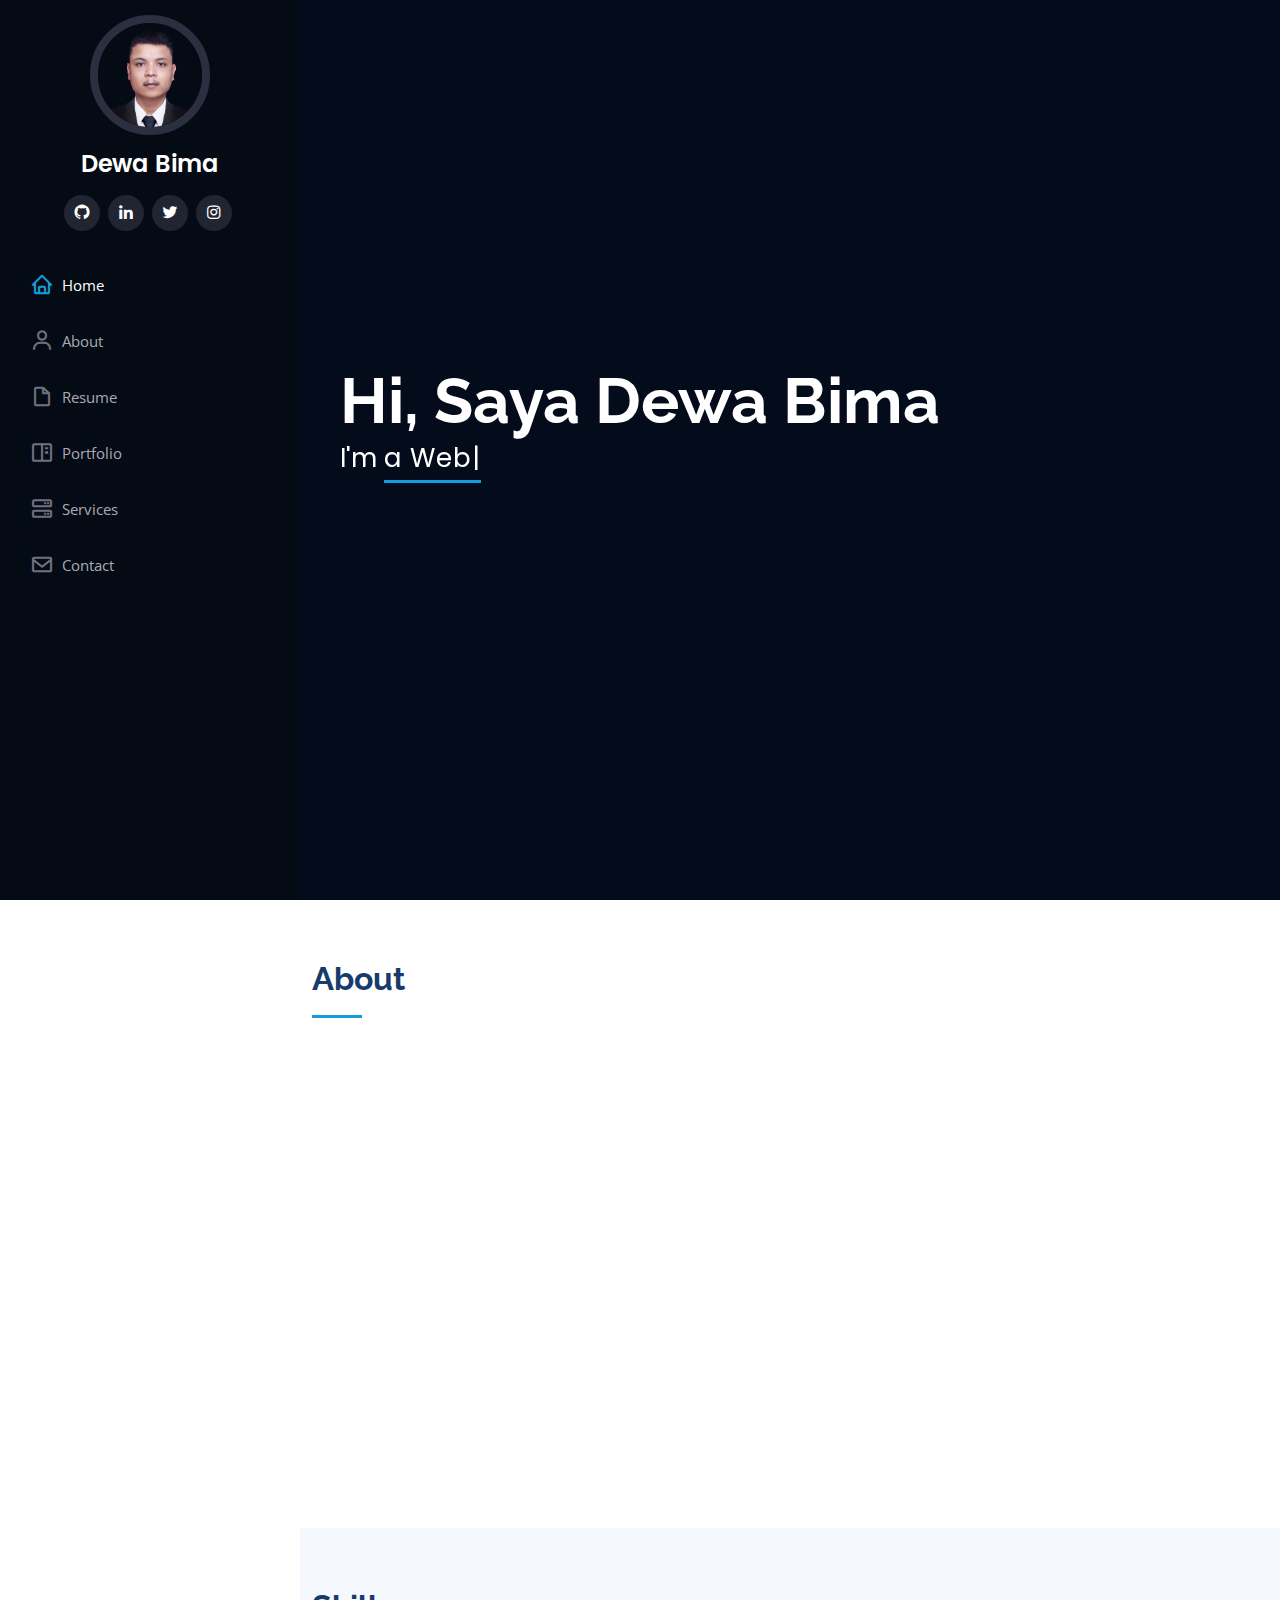
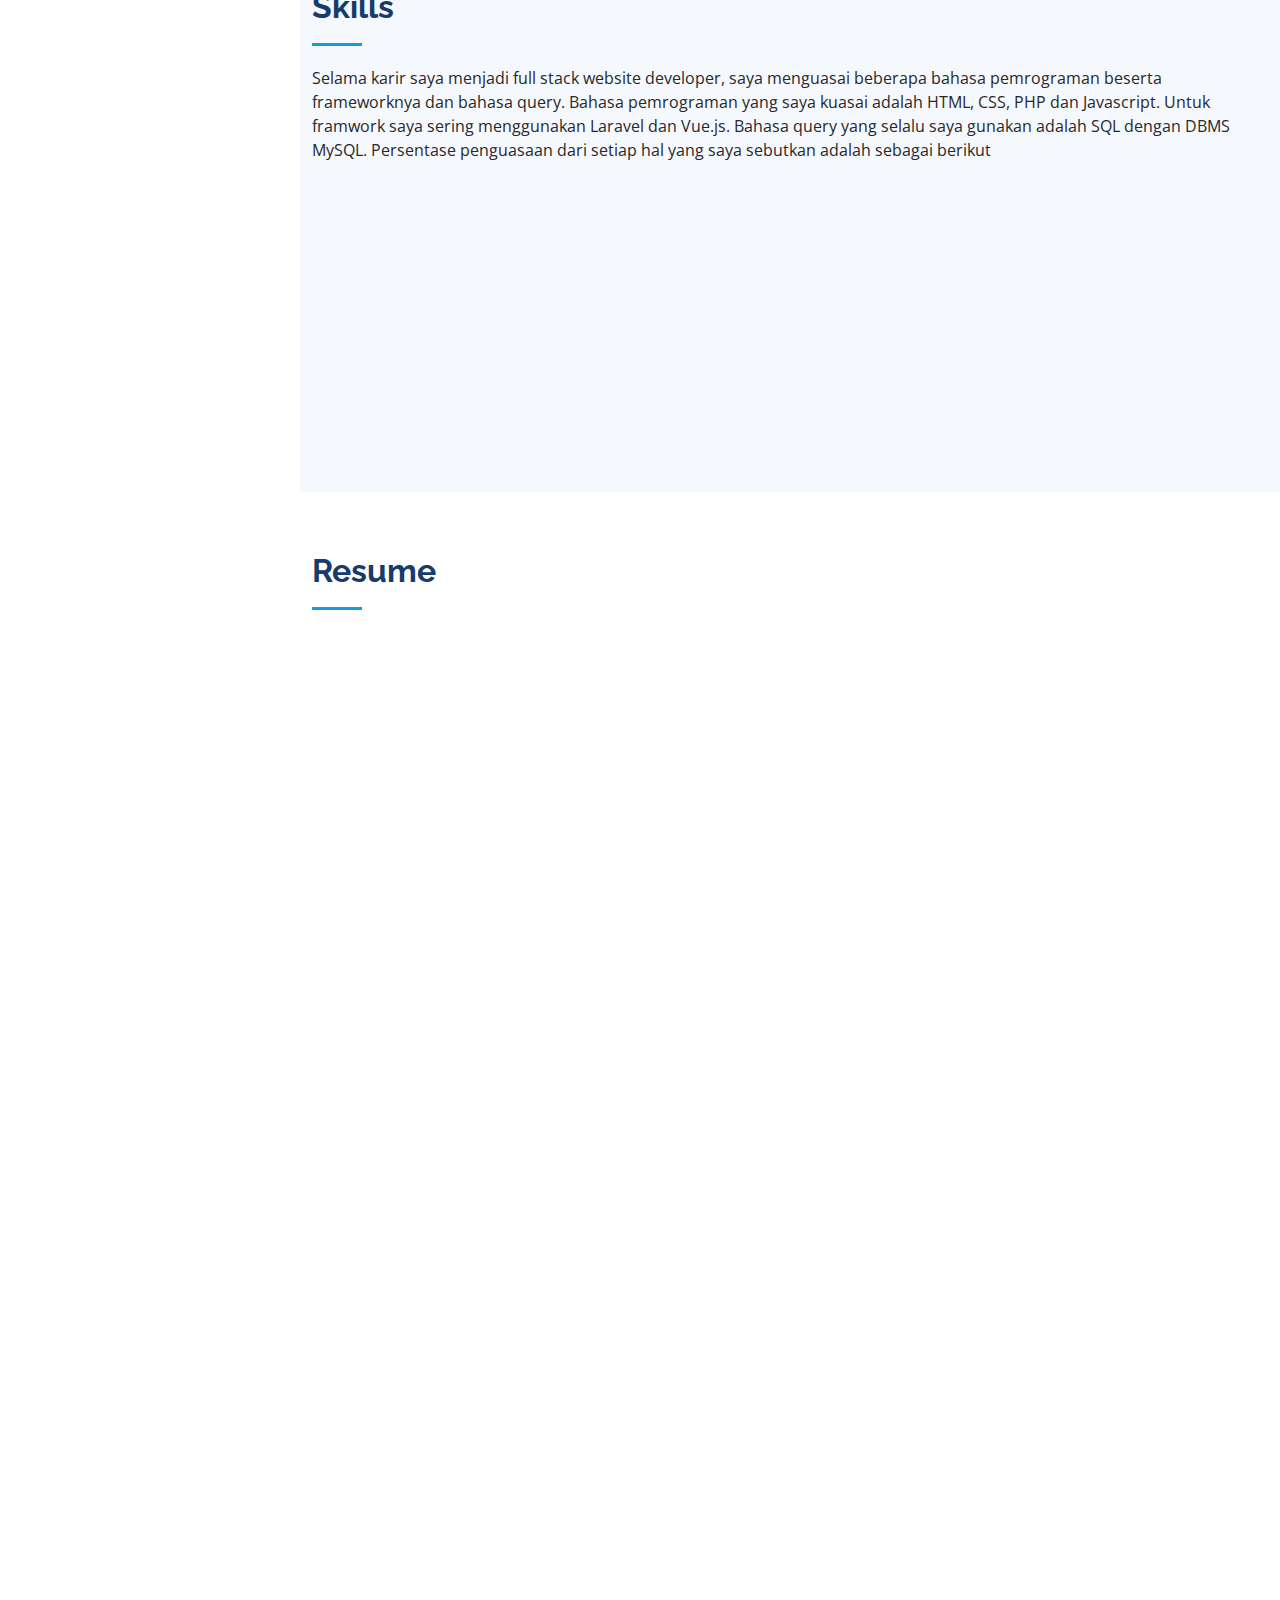
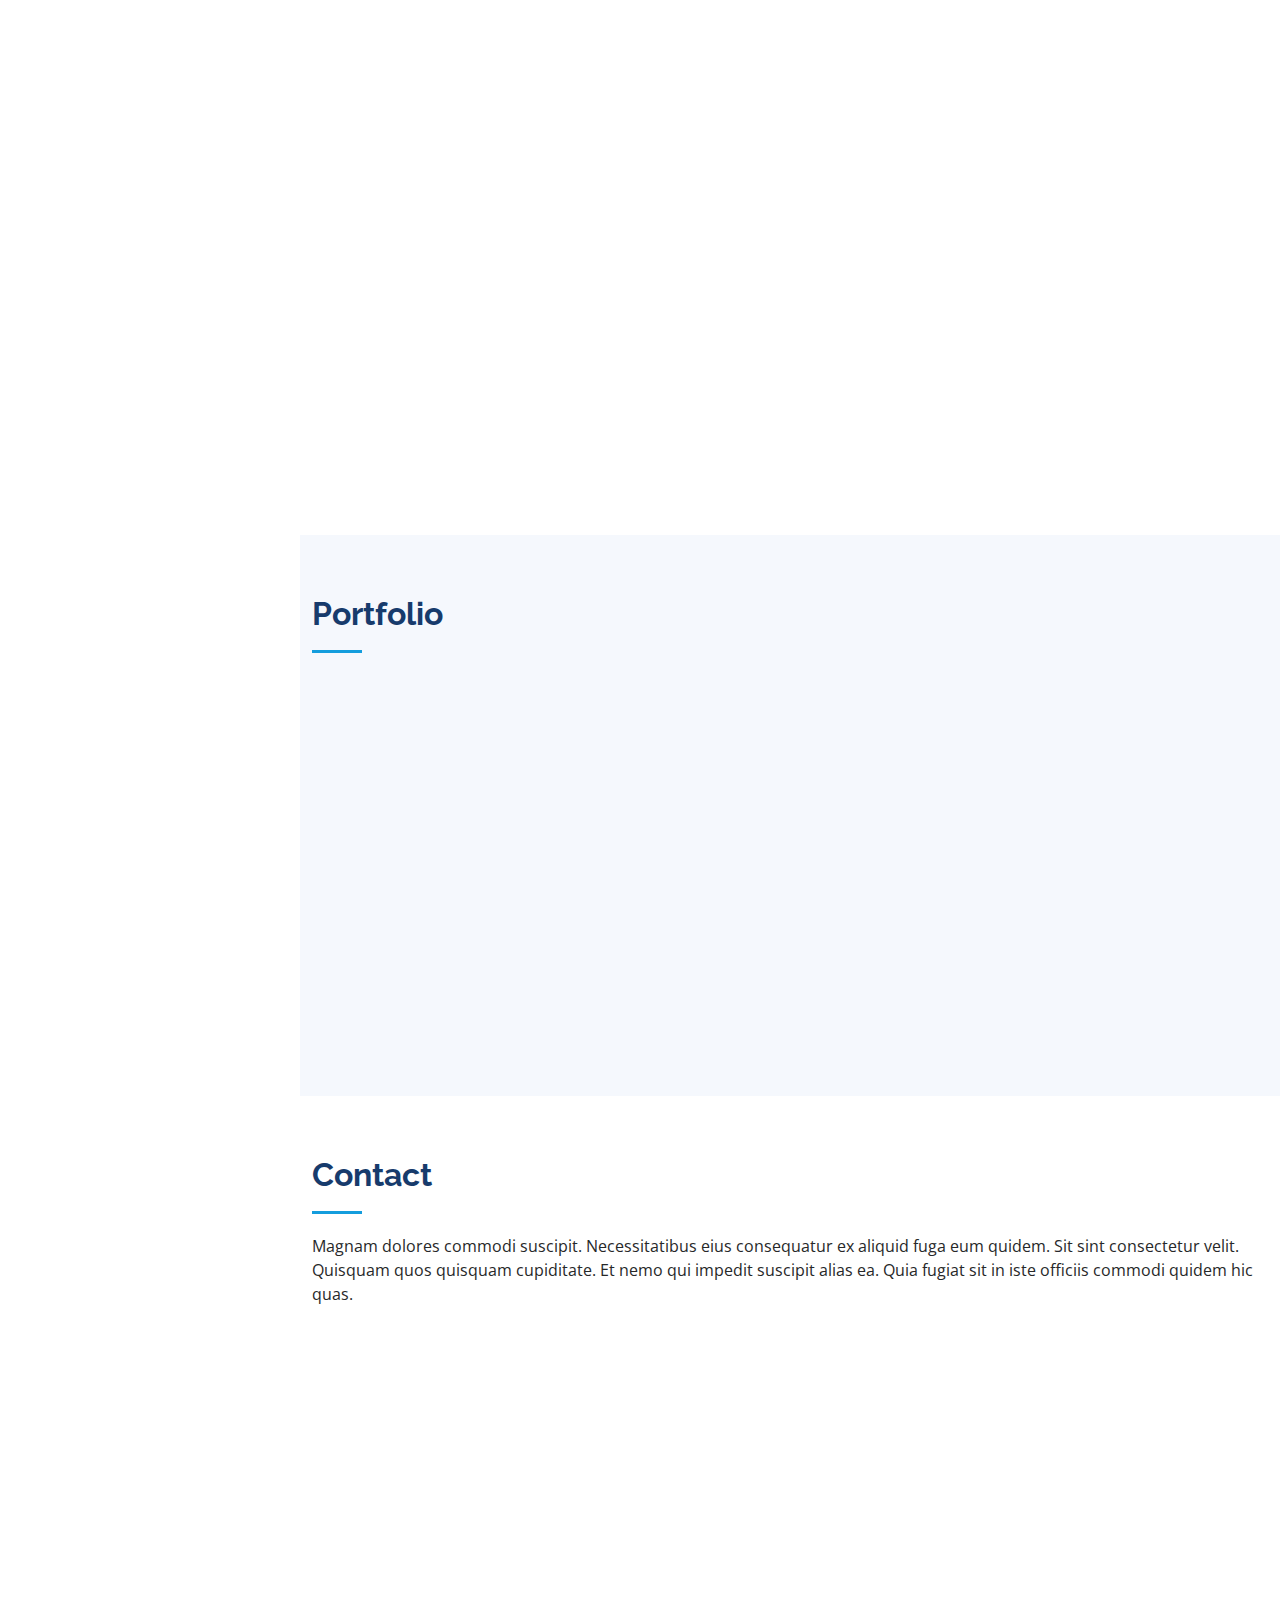
==== index.html @ 18acfd31 "first commit" ====
<!DOCTYPE html>
<html lang="en">

<head>
  <meta charset="utf-8">
  <meta content="width=device-width, initial-scale=1.0" name="viewport">

  <title>Portofolio Bima</title>
  <meta content="" name="description">
  <meta content="" name="keywords">

  <!-- Favicons -->
  <link href="assets/img/favicon.png" rel="icon">
  <link href="assets/img/apple-touch-icon.png" rel="apple-touch-icon">

  <!-- Google Fonts -->
  <link
    href="https://fonts.googleapis.com/css?family=Open+Sans:300,300i,400,400i,600,600i,700,700i|Raleway:300,300i,400,400i,500,500i,600,600i,700,700i|Poppins:300,300i,400,400i,500,500i,600,600i,700,700i"
    rel="stylesheet">

  <!-- Vendor CSS Files -->
  <link href="assets/vendor/aos/aos.css" rel="stylesheet">
  <link href="assets/vendor/bootstrap/css/bootstrap.min.css" rel="stylesheet">
  <link href="assets/vendor/bootstrap-icons/bootstrap-icons.css" rel="stylesheet">
  <link href="assets/vendor/boxicons/css/boxicons.min.css" rel="stylesheet">
  <link href="assets/vendor/glightbox/css/glightbox.min.css" rel="stylesheet">
  <link href="assets/vendor/swiper/swiper-bundle.min.css" rel="stylesheet">

  <!-- Template Main CSS File -->
  <link href="assets/css/style.css" rel="stylesheet">

  <!-- =======================================================
  * Template Name: iPortfolio - v3.10.0
  * Template URL: https://bootstrapmade.com/iportfolio-bootstrap-portfolio-websites-template/
  * Author: BootstrapMade.com
  * License: https://bootstrapmade.com/license/
  ======================================================== -->
</head>

<body>

  <!-- ======= Mobile nav toggle button ======= -->
  <i class="bi bi-list mobile-nav-toggle d-xl-none"></i>

  <!-- ======= Header ======= -->
  <header id="header">
    <div class="d-flex flex-column">

      <div class="profile">
        <img src="assets/img/profile-img.jpg" alt="" class="img-fluid rounded-circle">
        <h1 class="text-light"><a href="index.html">Dewa Bima</a></h1>
        <div class="social-links mt-3 text-center">
          <a href="https://github.com/dwgdbima" class="facebook"><i class="bx bxl-github"></i></a>
          <a href="https://www.linkedin.com/in/dewa-bima-327825130/" class="linkedin"><i class="bx bxl-linkedin"></i></a>
          <a href="https://twitter.com/debimap" class="twitter"><i class="bx bxl-twitter"></i></a>
          <a href="https://www.instagram.com/dwgdbima/" class="instagram"><i class="bx bxl-instagram"></i></a>
        </div>
      </div>

      <nav id="navbar" class="nav-menu navbar">
        <ul>
          <li><a href="#hero" class="nav-link scrollto active"><i class="bx bx-home"></i> <span>Home</span></a></li>
          <li><a href="#about" class="nav-link scrollto"><i class="bx bx-user"></i> <span>About</span></a></li>
          <li><a href="#resume" class="nav-link scrollto"><i class="bx bx-file-blank"></i> <span>Resume</span></a></li>
          <li><a href="#portfolio" class="nav-link scrollto"><i class="bx bx-book-content"></i>
              <span>Portfolio</span></a></li>
          <li><a href="#services" class="nav-link scrollto"><i class="bx bx-server"></i> <span>Services</span></a></li>
          <li><a href="#contact" class="nav-link scrollto"><i class="bx bx-envelope"></i> <span>Contact</span></a></li>
        </ul>
      </nav><!-- .nav-menu -->
    </div>
  </header><!-- End Header -->

  <!-- ======= Hero Section ======= -->
  <section id="hero" class="d-flex flex-column justify-content-center align-items-center">
    <div class="hero-container" data-aos="fade-in">
      <h1>Hi, Saya Dewa Bima</h1>
      <p>I'm <span class="typed" data-typed-items="a Website Developer, a Full Stack Developer, a Freelancer"></span>
      </p>
    </div>
  </section><!-- End Hero -->

  <main id="main">

    <!-- ======= About Section ======= -->
    <section id="about" class="about">
      <div class="container">

        <div class="section-title">
          <h2>About</h2>
        </div>

        <div class="row">
          <div class="col-lg-4" data-aos="fade-right">
            <img src="assets/img/profile-img.jpg" class="img-fluid" alt="">
          </div>
          <div class="col-lg-8 pt-4 pt-lg-0 content" data-aos="fade-left">
            <h3>Full Stack Web Developer.</h3>
            <p class="fst-italic">
              Berikut saya ceritakan secara singkat bagaimana diri saya dan juga beberapa informasi biodata terkait diri
              saya.
            </p>
            <div class="row">
              <div class="col-lg-6">
                <ul>
                  <li><i class="bi bi-chevron-right"></i> <strong>Tanggal Lahir:</strong> <span>10 Agustus 1997</span>
                  </li>
                  <li><i class="bi bi-chevron-right"></i> <strong>Alamat:</strong> <span>Tegallalang, Gianyar</span>
                  </li>
                  <li><i class="bi bi-chevron-right"></i> <strong>Phone:</strong> <span>+62 822 6656 3995</span></li>
                  <li><i class="bi bi-chevron-right"></i> <strong>Status:</strong> <span>Belum Kawin</span></li>
                </ul>
              </div>
              <div class="col-lg-6">
                <ul>
                  <li><i class="bi bi-chevron-right"></i> <strong>Umur:</strong> <span>25 Tahun</span></li>
                  <li><i class="bi bi-chevron-right"></i> <strong>Gelar:</strong> <span>Sarjana 1</span></li>
                  <li><i class="bi bi-chevron-right"></i> <strong>Email:</strong> <span>dewagedebima@gmail.com</span>
                  </li>
                </ul>
              </div>
            </div>
            <p>
              Saya telah melalui sejumlah fase dalam karir saya, dan masing-masing dari fase tersebut telah
              menginformasikan etos dan filosofi kerja saya saat ini. Saya telah unggul dalam sejumlah peran sebagai
              <i>website developer</i> di berbagai industri, dan percaya bahwa aset nomor satu saya adalah kemampuan
              saya untuk beradaptasi dengan tantangan apa pun yang menghadang saya.
            </p>
          </div>
        </div>

      </div>
    </section><!-- End About Section -->

    <!-- ======= Skills Section ======= -->
    <section id="skills" class="skills section-bg">
      <div class="container">

        <div class="section-title">
          <h2>Skills</h2>
          <p>Selama karir saya menjadi full stack website developer, saya menguasai beberapa bahasa pemrograman beserta
            frameworknya dan bahasa query. Bahasa pemrograman yang saya kuasai adalah HTML, CSS, PHP dan Javascript.
            Untuk framwork saya sering menggunakan Laravel dan Vue.js. Bahasa query yang selalu saya gunakan adalah SQL
            dengan DBMS MySQL. Persentase penguasaan dari setiap hal yang saya sebutkan adalah sebagai berikut</p>
        </div>

        <div class="row skills-content">

          <div class="col-lg-6" data-aos="fade-up">

            <div class="progress">
              <span class="skill">HTML <i class="val">100%</i></span>
              <div class="progress-bar-wrap">
                <div class="progress-bar" role="progressbar" aria-valuenow="100" aria-valuemin="0" aria-valuemax="100">
                </div>
              </div>
            </div>

            <div class="progress">
              <span class="skill">PHP <i class="val">95%</i></span>
              <div class="progress-bar-wrap">
                <div class="progress-bar" role="progressbar" aria-valuenow="95" aria-valuemin="0" aria-valuemax="100">
                </div>
              </div>
            </div>

            <div class="progress">
              <span class="skill">JavaScript <i class="val">80%</i></span>
              <div class="progress-bar-wrap">
                <div class="progress-bar" role="progressbar" aria-valuenow="80" aria-valuemin="0" aria-valuemax="100">
                </div>
              </div>
            </div>

            <div class="progress">
              <span class="skill">SQL <i class="val">85%</i></span>
              <div class="progress-bar-wrap">
                <div class="progress-bar" role="progressbar" aria-valuenow="85" aria-valuemin="0" aria-valuemax="100">
                </div>
              </div>
            </div>

          </div>

          <div class="col-lg-6" data-aos="fade-up" data-aos-delay="100">

            <div class="progress">
              <span class="skill">CSS <i class="val">70%</i></span>
              <div class="progress-bar-wrap">
                <div class="progress-bar" role="progressbar" aria-valuenow="70" aria-valuemin="0" aria-valuemax="100">
                </div>
              </div>
            </div>

            <div class="progress">
              <span class="skill">Laravel <i class="val">95%</i></span>
              <div class="progress-bar-wrap">
                <div class="progress-bar" role="progressbar" aria-valuenow="95" aria-valuemin="0" aria-valuemax="100">
                </div>
              </div>
            </div>

            <div class="progress">
              <span class="skill">Vue.js <i class="val">80%</i></span>
              <div class="progress-bar-wrap">
                <div class="progress-bar" role="progressbar" aria-valuenow="80" aria-valuemin="0" aria-valuemax="100">
                </div>
              </div>
            </div>
          </div>

        </div>

      </div>
    </section><!-- End Skills Section -->

    <!-- ======= Resume Section ======= -->
    <section id="resume" class="resume">
      <div class="container">

        <div class="section-title">
          <h2>Resume</h2>
        </div>

        <div class="row">
          <div class="col-lg-6" data-aos="fade-up">
            <div class="col-md-12">
              <h3 class="resume-title">Pendidikan</h3>
              <div class="resume-item">
                <h4>Sarjana 1 Informatika</h4>
                <h5>2015 - 2022</h5>
                <p><em>Universitas Amikom Yogyakarta, Sleman, Daerah Istimewa Yogyakarta</em></p>
                <p>Saya sangat ketinggalan dalam menyelesaikan kuliah saya karena sempat cuti satu tahun dan sejak
                  semester 4 sudah mulai mengambil proyek sistem informasi berbasis website</p>
              </div>
              <div class="resume-item">
                <h4>Siswa Menengah Atas</h4>
                <h5>2012 - 2015</h5>
                <p><em>SMA N 1 Ubud, Gianyar, Bali</em></p>
                <p>Sewaktu SMA saya sudah menggemari dunia IT. saya pernah mewakili SMA dalam ajang olimpiade matematika
                  tahap seleksi kabupaten kota, tetapi tidak lolos di peringkat 3</p>
              </div>
            </div>

            <div class="col-md-12">
              <h3 class="resume-title">Pengalaman Kerja</h3>
              <div class="resume-item">
                <h4>SEO specialist</h4>
                <h5>2016 - 2018</h5>
                <p><em>Robintech Solution. Sleman, Daerah Istimewa Yogyakarta</em></p>
                <ul>
                  <li>Memimpin dalam pengimplementasian strategi SEO</li>
                  <li>Research strategi SEO di tiap forum ataupun seminar</li>
                  <li>Memantau alogirtma google</li>
                </ul>
              </div>
              <div class="resume-item">
                <h4>Full Stack Web Developer</h4>
                <h5>2018 - 2022</h5>
                <p><em>Deveureka. Sleman, Daerah Istimewa Yogyakarta</em></p>
                <ul>
                  <li>Bertemu pelanggan langsung untuk negosiasi proyek dan menerjemahkan kebutuhan fitur dari pelanggan</li>
                  <li>Memimpin langsung dalam pembuatan proyek </li>
                </ul>
              </div>
            </div>

          </div>

          <div class="col-lg-6" data-aos="fade-up" data-aos-delay="100">
            <h3 class="resume-title">Pengalaman Organisasi</h3>
            <div class="resume-item">
              <h4>Anggota Kadol (Kalong Dolar)</h4>
              <h5>2016 - 2018</h5>
              <p><em>Universitas Amikom Yogyakarta, Sleman, Daerah Istimewa Yogyakarta</em></p>
              <p>Organisasi ini bergerak dibidang strategi bisnis IT, dimana kita belajar bagaimana cara mendapatkan
                uang melalui internet. banyak hal yang saya pelajari disini terutama SEO</p>
            </div>
            <div class="resume-item">
              <h4>Ketua Organisasi KMHD Amikom</h4>
              <h5>2017 - 2018</h5>
              <p><em>Universitas Amikom Yogyakarta, Sleman, Daerah Istimewa Yogyakarta</em></p>
              <p>Saya diberi kesempatan memimpin organisasi keagamaan di kampus. Saya mendapat beberapa kendala saat
                menjabat karena kepengurusan sebelumnya sempat vakum. tapi saya beserta anggota lainnya dapat
                membangkitkan organisasi lagi</p>
            </div>
            <div class="resume-item">
              <h4>Ketua Panitia Upanayana</h4>
              <h5>2017</h5>
              <p><em>BIMAS Hindu, Daerah Istimewa Yogyakarta</em></p>
              <p>Kepanitiaan itu dibentuk untuk menyambut mahasiswa baru hindu di DIY</p>
            </div>
            <div class="resume-item">
              <h4>Kepala Bidang Organisasi PC KMHDI Yogyakarta</h4>
              <h5>2017 - 2019</h5>
              <p><em>KMHDI Sleman, Daerah Istimewa Yogyakarta</em></p>
              <p>Organisasi ini scopenya nasional dan berada diluar kampus. Saya diberi kesempatan memimpin bidang
                organisasi dalam kepengurusan</p>
            </div>
            <div class="resume-item">
              <h4>Koordinator Kesekretariatan Panitia Mahasabha XI KMHDI</h4>
              <h5>2019</h5>
              <p><em>Sleman, Daerah Istimewa Yogyakarta</em></p>
              <p>Ini adalah kepanitiaan yang paling saya banggakan karena berhasil mendatangkan RI 1 yang pada saat itu
                adalah Presiden Joko Widodo.</p>
            </div>
            <div class="resume-item">
              <h4>Volunteer Launching e-RPP KPU DIY</h4>
              <h5>2019</h5>
              <p><em>Sleman, Daerah Istimewa Yogyakarta</em></p>
              <p>Saya menjadi Volunteer Launching e-RPP KPU DIY yang pada saat itu diselenggarakan pada tahun 2019.</p>
            </div>
          </div>
        </div>

      </div>
    </section><!-- End Resume Section -->

    <!-- ======= Portfolio Section ======= -->
    <section id="portfolio" class="portfolio section-bg">
      <div class="container">

        <div class="section-title">
          <h2>Portfolio</h2>
          <!-- <p>Magnam dolores commodi suscipit. Necessitatibus eius consequatur ex aliquid fuga eum quidem. Sit sint
            consectetur velit. Quisquam quos quisquam cupiditate. Et nemo qui impedit suscipit alias ea. Quia fugiat sit
            in iste officiis commodi quidem hic quas.</p> -->
        </div>

        <div class="row portfolio-container" data-aos="fade-up" data-aos-delay="100">

          <div class="col-lg-4 col-md-6 portfolio-item filter-app">
            <div class="portfolio-wrap">
              <img src="assets/img/portfolio/port-1-thumb.png" class="img-fluid" alt="">
              <div class="portfolio-links">
                <a href="assets/img/portfolio/port-1-1.png" data-gallery="portfolioGallery"
                  class="portfolio-lightbox" title="Sistem Informasi Manajemen Laboratorium Lab Tambang UPNYK"><i class="bx bx-plus"></i></a>
                <a href="portfolio-1-details.html" title="More Details"><i class="bx bx-link"></i></a>
              </div>
            </div>
          </div>

          <div class="col-lg-4 col-md-6 portfolio-item filter-web">
            <div class="portfolio-wrap">
              <img src="assets/img/portfolio/port-2-thumb.png" class="img-fluid" alt="">
              <div class="portfolio-links">
                <a href="assets/img/portfolio/port-2-1.png" data-gallery="portfolioGallery"
                  class="portfolio-lightbox" title="Sistem Informasi Try Out Lectus"><i class="bx bx-plus"></i></a>
                <a href="portfolio-2-details.html" title="More Details"><i class="bx bx-link"></i></a>
              </div>
            </div>
          </div>

          <div class="col-lg-4 col-md-6 portfolio-item filter-app">
            <div class="portfolio-wrap">
              <img src="assets/img/portfolio/port-3-thumb.png" class="img-fluid" alt="">
              <div class="portfolio-links">
                <a href="assets/img/portfolio/port-3-1.png" data-gallery="portfolioGallery"
                  class="portfolio-lightbox" title="Sistem Informasi Konferensi ICEMINE"><i class="bx bx-plus"></i></a>
                <a href="portfolio-3-details.html" title="More Details"><i class="bx bx-link"></i></a>
              </div>
            </div>
          </div>
        </div>

      </div>
    </section><!-- End Portfolio Section -->

    <!-- ======= Contact Section ======= -->
    <section id="contact" class="contact">
      <div class="container">

        <div class="section-title">
          <h2>Contact</h2>
          <p>Magnam dolores commodi suscipit. Necessitatibus eius consequatur ex aliquid fuga eum quidem. Sit sint
            consectetur velit. Quisquam quos quisquam cupiditate. Et nemo qui impedit suscipit alias ea. Quia fugiat sit
            in iste officiis commodi quidem hic quas.</p>
        </div>

        <div class="row" data-aos="fade-in">

          <div class="col-lg-5 d-flex align-items-stretch">
            <div class="info">
              <div class="address">
                <i class="bi bi-geo-alt"></i>
                <h4>Location:</h4>
                <p>Br. Triwangsa, Tegallalang, Gianyar, Bali</p>
              </div>

              <div class="email">
                <i class="bi bi-envelope"></i>
                <h4>Email:</h4>
                <p>dewagedebima@gmail.com</p>
              </div>

              <div class="phone">
                <i class="bi bi-phone"></i>
                <h4>Call:</h4>
                <p>+62 822 6656 3995</p>
              </div>

              <iframe
                src="https://www.google.com/maps/embed?pb=!1m14!1m8!1m3!1d12097.433213460943!2d-74.0062269!3d40.7101282!3m2!1i1024!2i768!4f13.1!3m3!1m2!1s0x0%3A0xb89d1fe6bc499443!2sDowntown+Conference+Center!5e0!3m2!1smk!2sbg!4v1539943755621"
                frameborder="0" style="border:0; width: 100%; height: 290px;" allowfullscreen></iframe>
            </div>

          </div>

          <div class="col-lg-7 mt-5 mt-lg-0 d-flex align-items-stretch">
            <form action="forms/contact.php" method="post" role="form" class="php-email-form">
              <div class="row">
                <div class="form-group col-md-6">
                  <label for="name">Nama</label>
                  <input type="text" name="name" class="form-control" id="name" required>
                </div>
                <div class="form-group col-md-6">
                  <label for="name">Email</label>
                  <input type="email" class="form-control" name="email" id="email" required>
                </div>
              </div>
              <div class="form-group">
                <label for="name">Subjek</label>
                <input type="text" class="form-control" name="subject" id="subject" required>
              </div>
              <div class="form-group">
                <label for="name">Pesan</label>
                <textarea class="form-control" name="message" rows="10" required></textarea>
              </div>
              <div class="my-3">
                <div class="loading">loading</div>
                <div class="error-message"></div>
                <div class="sent-message">Pesanmu telah terkirim, terimakasi!</div>
              </div>
              <div class="text-center"><button type="submit">Kirim Pesan</button></div>
            </form>
          </div>

        </div>

      </div>
    </section><!-- End Contact Section -->

  </main><!-- End #main -->

  <!-- ======= Footer ======= -->
  <footer id="footer">
    <div class="container">
      
    </div>
  </footer><!-- End  Footer -->

  <a href="#" class="back-to-top d-flex align-items-center justify-content-center"><i
      class="bi bi-arrow-up-short"></i></a>

  <!-- Vendor JS Files -->
  <script src="assets/vendor/purecounter/purecounter_vanilla.js"></script>
  <script src="assets/vendor/aos/aos.js"></script>
  <script src="assets/vendor/bootstrap/js/bootstrap.bundle.min.js"></script>
  <script src="assets/vendor/glightbox/js/glightbox.min.js"></script>
  <script src="assets/vendor/isotope-layout/isotope.pkgd.min.js"></script>
  <script src="assets/vendor/swiper/swiper-bundle.min.js"></script>
  <script src="assets/vendor/typed.js/typed.min.js"></script>
  <script src="assets/vendor/waypoints/noframework.waypoints.js"></script>
  <script src="assets/vendor/php-email-form/validate.js"></script>

  <!-- Template Main JS File -->
  <script src="assets/js/main.js"></script>

</body>

</html>
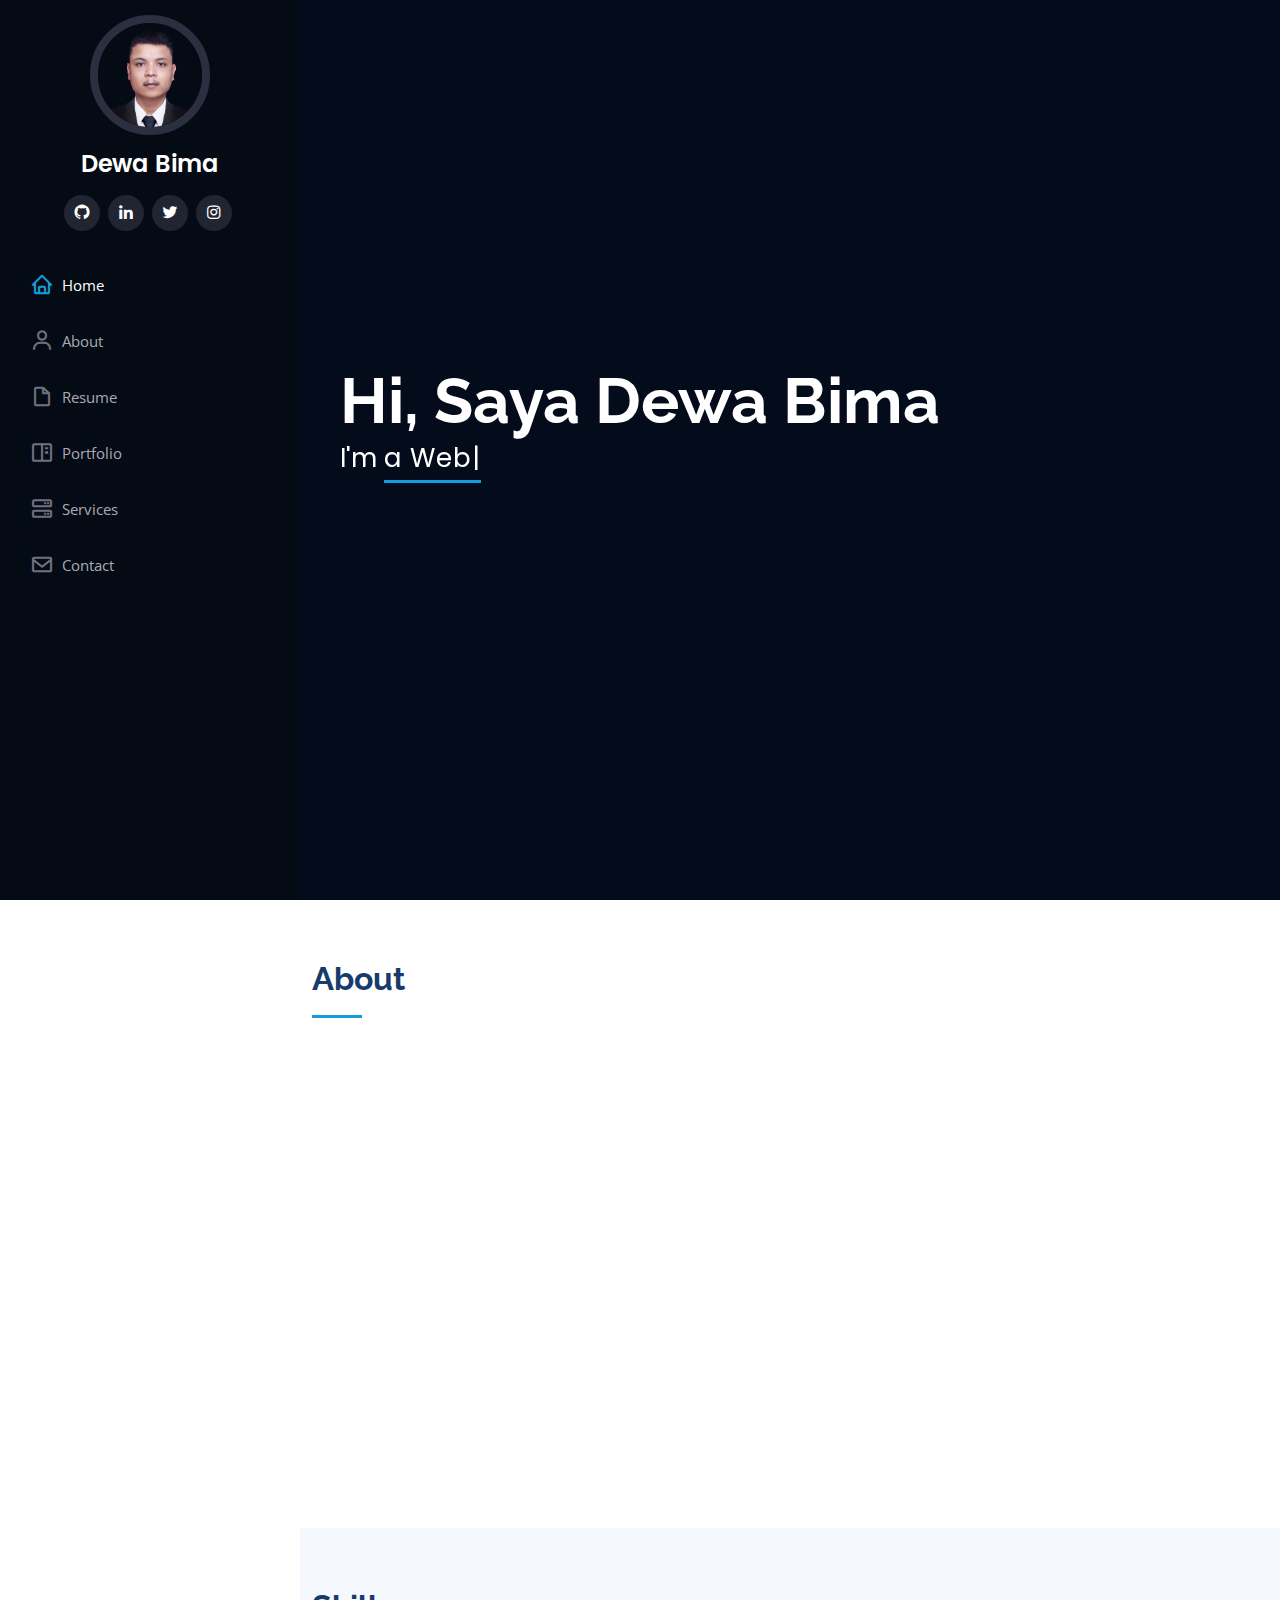
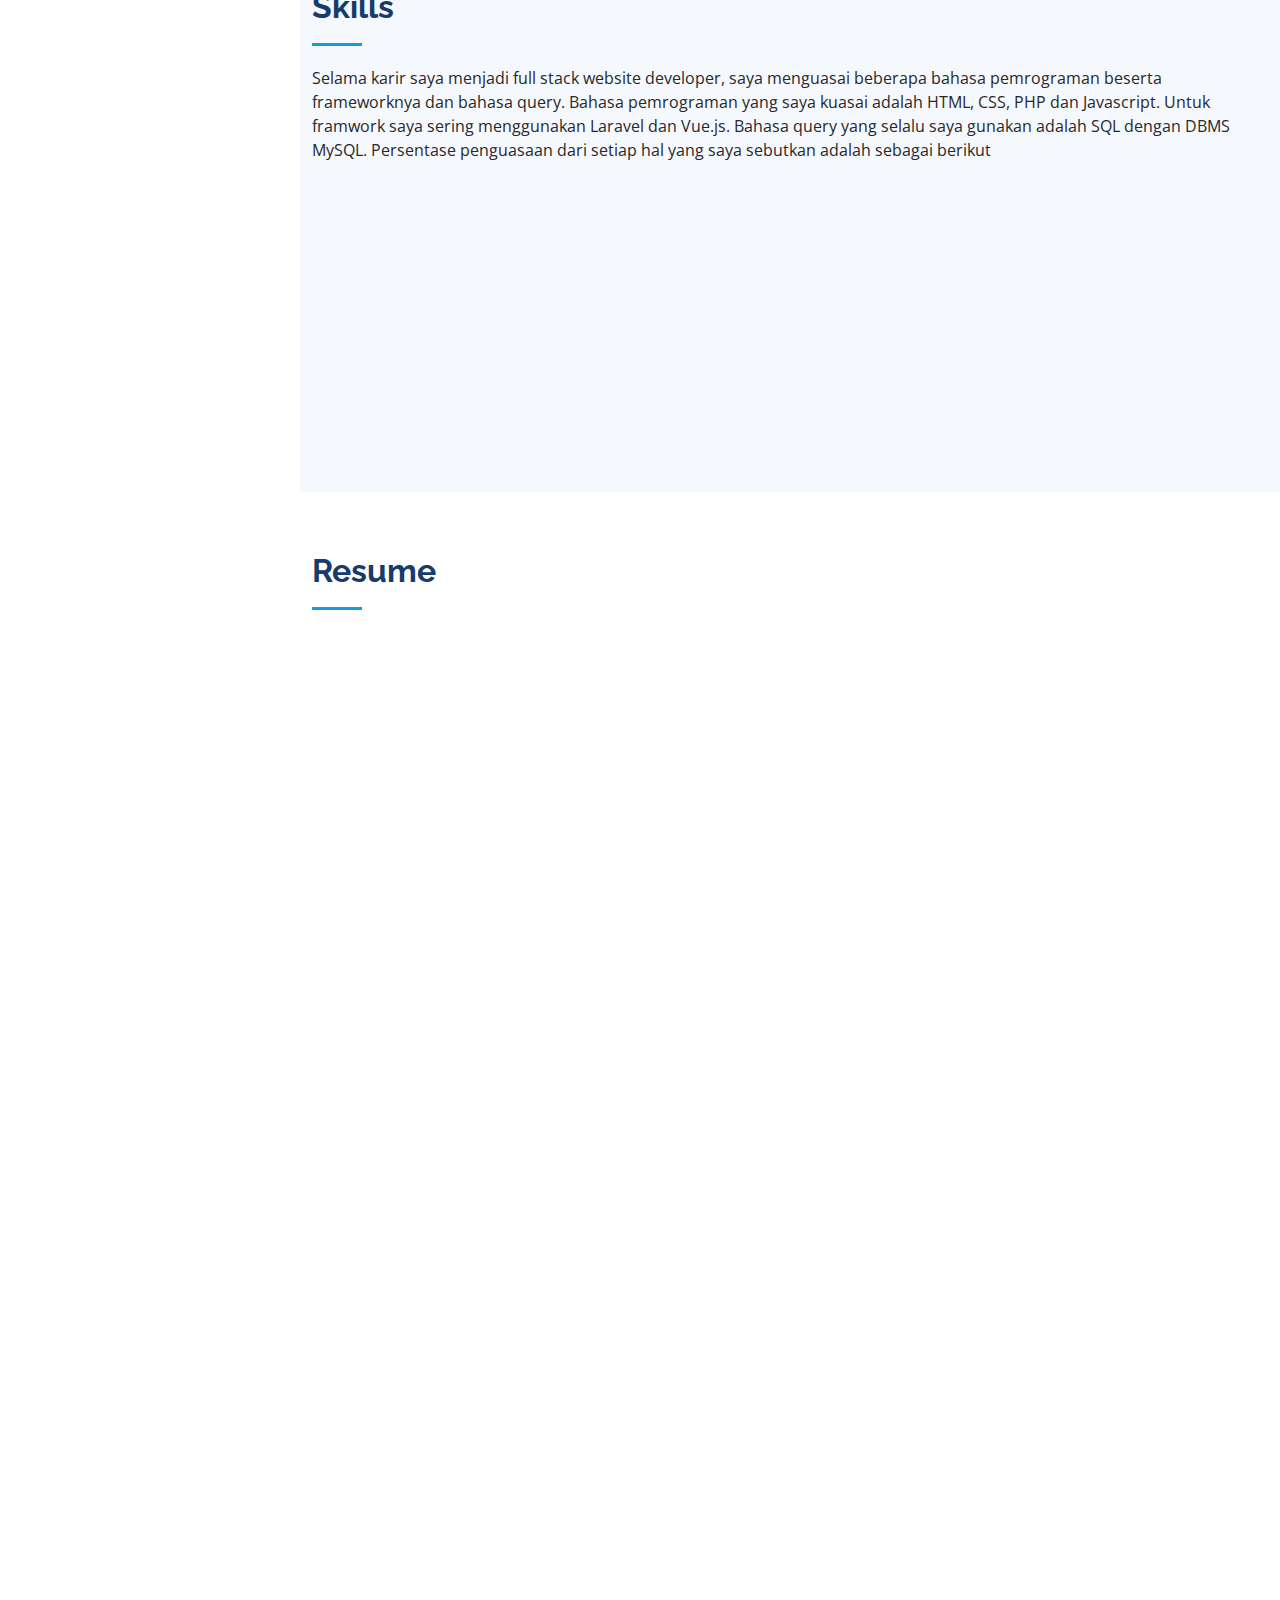
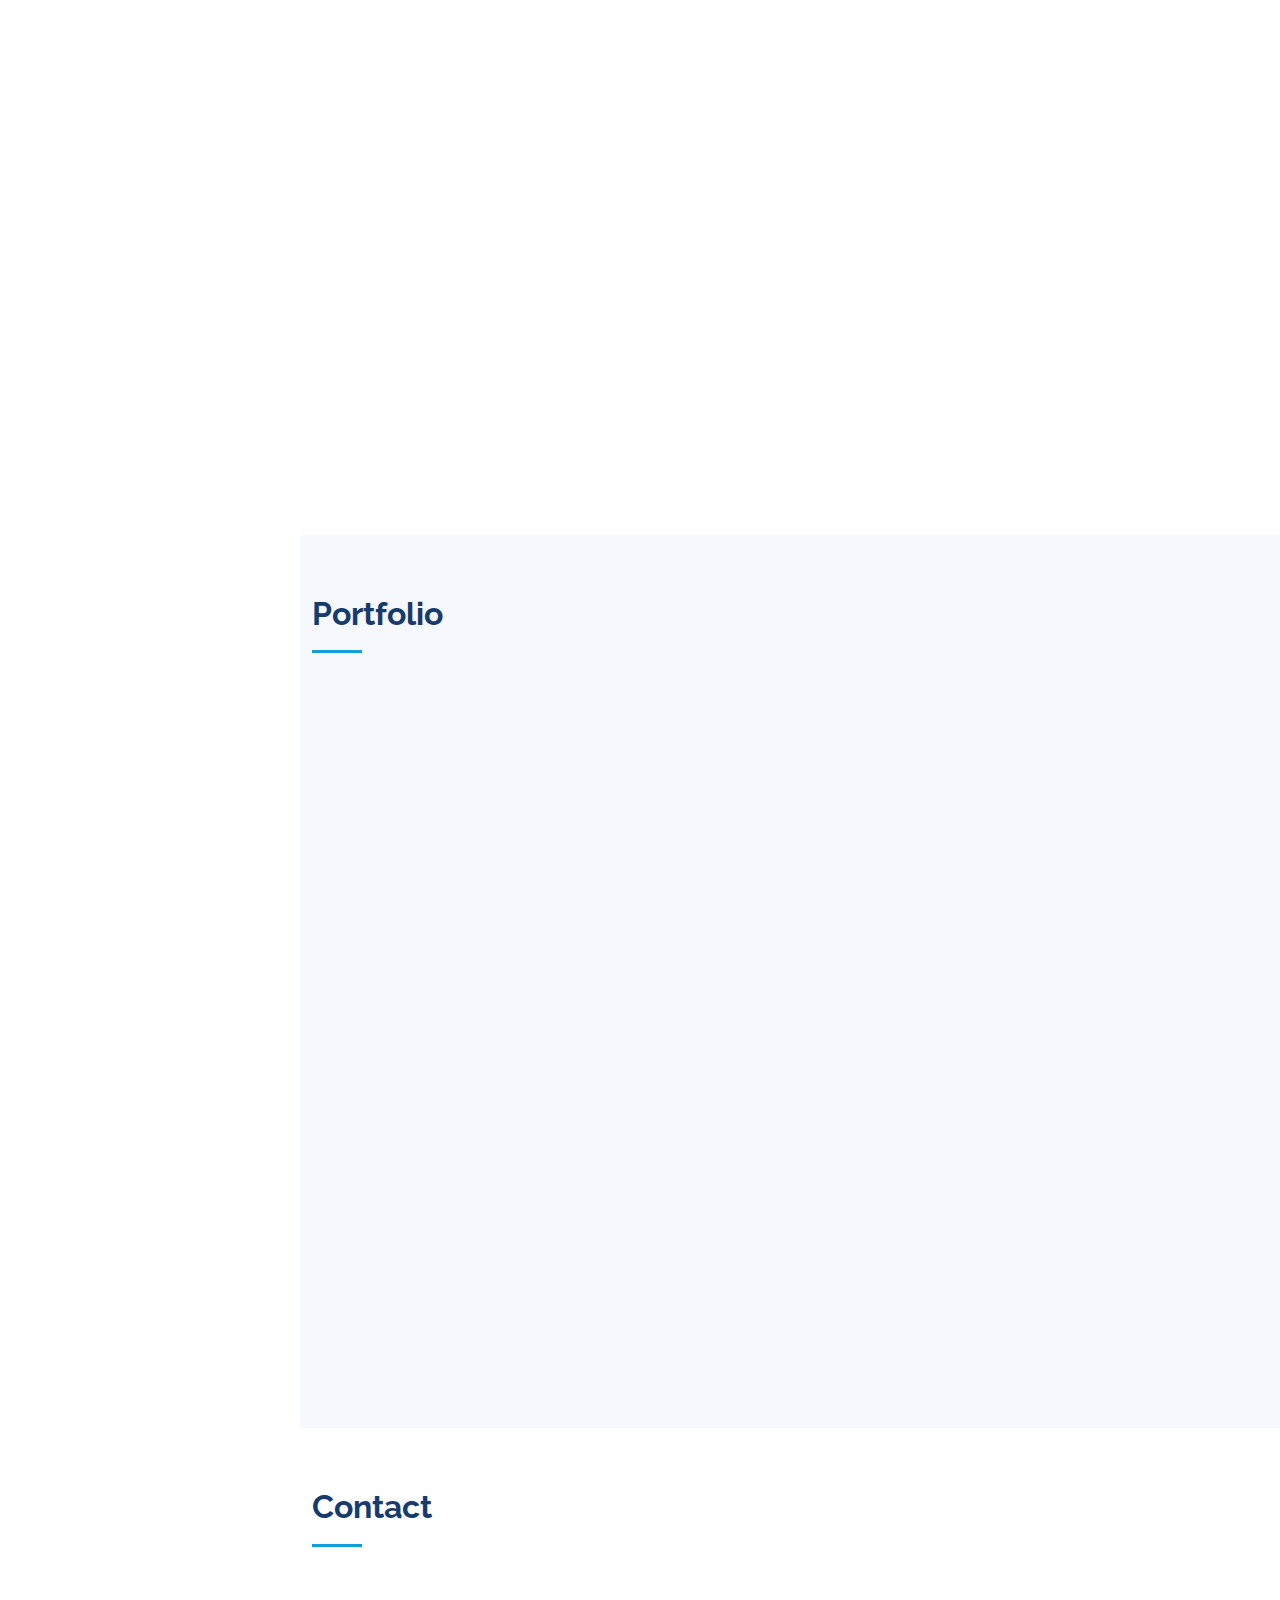
==== commit 6c7fb6ab: "new" ====
--- a/index.html
+++ b/index.html
@@ -335,7 +335,7 @@
               <div class="portfolio-links">
                 <a href="assets/img/portfolio/port-1-1.png" data-gallery="portfolioGallery"
                   class="portfolio-lightbox" title="Sistem Informasi Manajemen Laboratorium Lab Tambang UPNYK"><i class="bx bx-plus"></i></a>
-                <a href="portfolio-1-details.html" title="More Details"><i class="bx bx-link"></i></a>
+                <a href="portfolio-1-details.html" target="_blank" title="More Details"><i class="bx bx-link"></i></a>
               </div>
             </div>
           </div>
@@ -346,7 +346,7 @@
               <div class="portfolio-links">
                 <a href="assets/img/portfolio/port-2-1.png" data-gallery="portfolioGallery"
                   class="portfolio-lightbox" title="Sistem Informasi Try Out Lectus"><i class="bx bx-plus"></i></a>
-                <a href="portfolio-2-details.html" title="More Details"><i class="bx bx-link"></i></a>
+                <a href="portfolio-2-details.html" target="_blank" title="More Details"><i class="bx bx-link"></i></a>
               </div>
             </div>
           </div>
@@ -357,7 +357,29 @@
               <div class="portfolio-links">
                 <a href="assets/img/portfolio/port-3-1.png" data-gallery="portfolioGallery"
                   class="portfolio-lightbox" title="Sistem Informasi Konferensi ICEMINE"><i class="bx bx-plus"></i></a>
-                <a href="portfolio-3-details.html" title="More Details"><i class="bx bx-link"></i></a>
+                <a href="portfolio-3-details.html" target="_blank" title="More Details"><i class="bx bx-link"></i></a>
+              </div>
+            </div>
+          </div>
+          
+          <div class="col-lg-4 col-md-6 portfolio-item filter-app">
+            <div class="portfolio-wrap">
+              <img src="assets/img/portfolio/port-4-thumb.png" class="img-fluid" alt="">
+              <div class="portfolio-links">
+                <a href="assets/img/portfolio/port-4-1.png" data-gallery="portfolioGallery"
+                  class="portfolio-lightbox" title="Sistem Informasi Kompetisi ISMC ITB"><i class="bx bx-plus"></i></a>
+                <a href="portfolio-4-details.html" target="_blank" title="More Details"><i class="bx bx-link"></i></a>
+              </div>
+            </div>
+          </div>
+          
+          <div class="col-lg-4 col-md-6 portfolio-item filter-app">
+            <div class="portfolio-wrap">
+              <img src="assets/img/portfolio/port-5-thumb.png" class="img-fluid" alt="">
+              <div class="portfolio-links">
+                <a href="assets/img/portfolio/port-5-1.png" data-gallery="portfolioGallery"
+                  class="portfolio-lightbox" title="Sistem Informasi Kompetisi ISMC ITB"><i class="bx bx-plus"></i></a>
+                <a href="portfolio-5-details.html" target="_blank" title="More Details"><i class="bx bx-link"></i></a>
               </div>
             </div>
           </div>
@@ -372,9 +394,9 @@
 
         <div class="section-title">
           <h2>Contact</h2>
-          <p>Magnam dolores commodi suscipit. Necessitatibus eius consequatur ex aliquid fuga eum quidem. Sit sint
+          <!-- <p>Magnam dolores commodi suscipit. Necessitatibus eius consequatur ex aliquid fuga eum quidem. Sit sint
             consectetur velit. Quisquam quos quisquam cupiditate. Et nemo qui impedit suscipit alias ea. Quia fugiat sit
-            in iste officiis commodi quidem hic quas.</p>
+            in iste officiis commodi quidem hic quas.</p> -->
         </div>
 
         <div class="row" data-aos="fade-in">
@@ -383,7 +405,7 @@
             <div class="info">
               <div class="address">
                 <i class="bi bi-geo-alt"></i>
-                <h4>Location:</h4>
+                <h4>Alamat:</h4>
                 <p>Br. Triwangsa, Tegallalang, Gianyar, Bali</p>
               </div>
 
@@ -395,12 +417,12 @@
 
               <div class="phone">
                 <i class="bi bi-phone"></i>
-                <h4>Call:</h4>
+                <h4>Telepon:</h4>
                 <p>+62 822 6656 3995</p>
               </div>
 
               <iframe
-                src="https://www.google.com/maps/embed?pb=!1m14!1m8!1m3!1d12097.433213460943!2d-74.0062269!3d40.7101282!3m2!1i1024!2i768!4f13.1!3m3!1m2!1s0x0%3A0xb89d1fe6bc499443!2sDowntown+Conference+Center!5e0!3m2!1smk!2sbg!4v1539943755621"
+                src="https://www.google.com/maps/embed?pb=!1m14!1m12!1m3!1d490.1330078917515!2d115.28028850163275!3d-8.45156532231979!2m3!1f0!2f0!3f0!3m2!1i1024!2i768!4f13.1!5e0!3m2!1sen!2sid!4v1673939271907!5m2!1sen!2sid"
                 frameborder="0" style="border:0; width: 100%; height: 290px;" allowfullscreen></iframe>
             </div>
 
